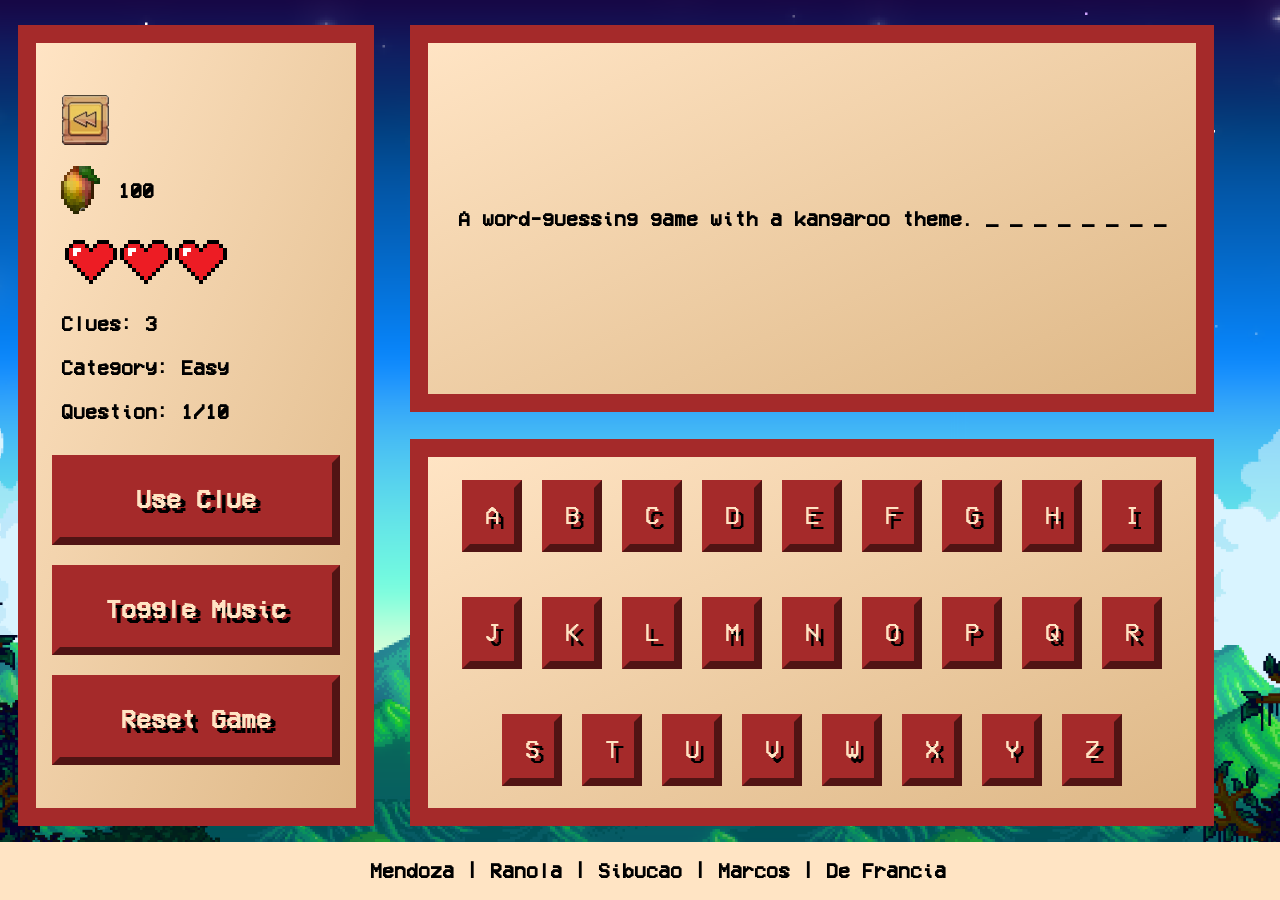
==== game.html @ 8ffad382 "Add files via upload" ====
<!DOCTYPE html>
<html lang="en">
<head>
    <meta charset="UTF-8">
    <meta name="viewport" content="width=device-width, initial-scale=1.0">
	<link rel="icon" href="points.png">
	<link rel="stylesheet" href="mystyle.css">

    <title>Wonder Words</title>
    <style>

		
		

    </style>
</head>
<footer>Mendoza | Ranola | Sibucao | Marcos | De Francia</footer>
<body>

	<div class="menuBox">
	
		<div class="Panel">
			<a id="backBtn" href="index.html"><img src="exit.png" title="Go Back"></a>
		</div>
		
		<div class="Panel">
			<div id="pointsIcon"><img src="points.png" title="Points"></div>
			<div id="points" style="margin-left: 2vh;"></div>
		</div>
		
		<div class="Panel" id="strikesPanel">
			<div id="strikes"></div>
			<div id="strikesIcon" title="Lives"></div>
		</div>
		
		<div class="Panel-1">
			<div id="clues"></div><br>
			<div id="category"></div><br>
			<div id="questions"></div><br>
		</div>
		
		<button class="btn1" id="clueButton" onclick="showCluePopup()"><b>Use Clue</b></button>
		
		<div class="modal" id="clueModal">
			<div class="modal-content">
				<p>Please select a type of clue.<br><br><br></p>
				<button class="btn1" onclick="useClue('consonant'), closeCluePopup()">Consonant</button>
				<button class="btn1" onclick="useClue('vowel'), closeCluePopup()">Vowel</button>
				<button class="btn1" onclick="closeCluePopup()">Cancel</button>
			</div>
		</div>
		
		<button id="playMusic"><b>Toggle Music</b></button>
		
		<button onclick="showResetConfirmationPopup()"><b>Reset Game</b></button>
		
	</div>

<div class="overlay" id="overlay"></div>

<div class="menuBox1" id="word-display"></div>
<div class="menuBox2" id="keyboard"></div>

<div id="custom-alert-box" class="box">
    <div id="custom-alert-content"></div>
    <button class="btn1" id="custom-button" onclick="removeCustomAlert()">OK</button>
</div>

<div id="reset-alert-box">
    <div id="reset-alert-content">Are you sure you want to reset the game? You will lose all your current progress.<br><br><br><br><br></div>
    <button onclick="resetGame(), hideResetConfirmationPopup()">Yes</button>
    <button onclick="hideResetConfirmationPopup()">Cancel</button>
</div>

<footer>Mendoza | Ranola | Sibucao | Marcos | De Francia</footer>

<audio id="buttonPress" src="buttonPress.mp3"></audio>
<audio id="backgroundMusic" src="gameBackground.mp3" autoplay loop></audio>
<audio id="deathSound" src="death.mp3"></audio>
<audio id="wrongLetterSound" src="damage.mp3"></audio>
<audio id="correctLetterSound" src="correctLetter.mp3"></audio>
<audio id="completeWordSound" src="completeWord.mp3"></audio>
<audio id="completeRoundSound" src="completeRound.mp3"></audio>
<audio id="giveClueSound" src="giveClue.mp3"></audio>
<audio id="goBackSound" src="goBack.mp3"></audio>

<script src="myscript_game.js"></script>

</body>
</html>
---- mystyle.css ----
@font-face {
		font-family: pixel;
		src: url(pixel.ttf);
	}
	
	body {
		margin:0;
		
		font-family: pixel;
		font-weight: bolder;
		font-size: 20px;

		
		background: url('background.png') no-repeat center center fixed;
		-webkit-background-size: cover;
		-moz-background-size: cover;
		-o-background-size: cover;
		background-size: cover;
		
		padding-top: 25px;
		
		overflow: hidden;
	}
	
	footer {
		position: fixed;
		font-weight: bolder;
		
		bottom: 0;
		width: 100%;
		
		background-color: bisque; 
		text-align: center;
		
		padding: 2vh;
	}

	button {
		font-family: pixel;
		text-shadow: 5px 5px black;
		font-size: 25px;
		color: bisque;
		
		width: 90%;
		height: 10vh;
		
		margin: 10px;
		
		background-color: brown;
		border-color: brown;
		border-width: 8px;
	}
	
	button:disabled,button[disabled] {
		font-family: pixel;
		font-size: 16px;
		width: 60px; 
		height: 60px; 
		background-color: brown;
		border-color: brown;
		border-width: 8px;
		color: gray;
		text-shadow: 3px 3px black;
		cursor: not-allowed; 
	}
	
	#keyboard button {
		font-family: pixel;
		text-shadow: 5px 5px black;
		font-size: 25px;
		color: bisque;
		
		width: 60px;
		height: 8vh;
		
		margin: 10px;
		
		background-color: brown;
		border-color: brown;
		border-width: 8px;
	}
	
	#keyboard button:disabled, #keyboard button.correct-guess {
		background-color: gray;
		border-color: gray;
		color: gainsboro;
		text-shadow: none;
	}
	
	/* !--container-- */
	.menuBox {
		margin-left: 2vh;
		margin-right: 2vh;
		
		float: left;
		width: 25%;
		height: 85vh;

		border-color: brown;
		border-style: solid;
		border-width: 2vh;
		
		display: flex;
		flex-direction: column;
		
		justify-content: center;
		align-items: center;
		background-image: linear-gradient(to bottom right, bisque, burlywood);
		
		animation: slideInLeft 2s ease-out;
	}
	
	.menuBox1 {
		margin-left: 2vh;
		margin-right: 2vh;

		
		float: left;
		width: 60%;
		height: 39vh;

		border-color: brown;
		border-style: solid;
		border-width: 2vh;
		
		display: flex;
		flex-direction: column;
		
		justify-content: center;
		align-items: center;
		background-image: linear-gradient(to bottom right, bisque, burlywood);
		
	}
	
	.menuBox2 {
		margin: 3vh;
	
		margin-left: 2vh;
		margin-right: 2vh;
		
		float: left;
		width: 60%;
		height: 39vh;

		border-color: brown;
		border-style: solid;
		border-width: 2vh;
		
		display: flex;
		flex-wrap: wrap;
		
		justify-content: center;
		align-items: center;
		background-image: linear-gradient(to bottom right, bisque, burlywood);
		
	}
	
	.titleBox {
		float: left;
		width: 70%;
		height: 90vh;
		
		display: flex;
		justify-content: center;
		align-items: center;
		
		animation: slideInTop 2s ease-out;
	}
	/* --containers--! */
	
	/* !--contents inside the containers-- */
	.Panel {
		margin-top: 2vh;
		margin-left: 25px;
		display: flex;
		align-items: center;
		align-self: flex-start;
	}
	
	.Panel-1 {
		margin-top: 2vh;
		margin-left: 25px;
		display: flex;
		flex-direction: column;
		align-self: flex-start;
	}
	
	/* --contents inside the containers--! */
	
	/* !--animations-- */
	@keyframes slideInTop {
		0% {
			transform: translateY(-100%);
		}

		100% {
			transform: translateY(0);
		}
	}

	@keyframes slideInLeft {
		0% {
			transform: translateX(-100%);
		}

		100% {
			transform: translateX(0);
		}
	}
	/* --animations--! */
	
	/* !--howToPlaybtn (Modal)-- */
	
	/* The Modal (background) */
	.modal {
		display: none; /* Hidden by default */
		position: fixed; /* Stay in place */
		z-index:  1; /* Sit on top */
		left:  0;
		top:  0;
		width:  100%; /* Full width */
		height:  100%; /* Full height */
		overflow: auto; /* Enable scroll if needed */
		background-color: rgb(0,0,0); /* Fallback color */
		background-color: rgba(0,0,0,0.4); /* Black w/ opacity */
	}

	/* Modal Content/Box */
	.modal-content {
		background-image: linear-gradient(to bottom right, bisque, burlywood);
		
		margin:  5% auto; /*  15% from the top and centered */
		padding:  30px;
		padding-right: 50px;
		
		border-color: brown;
		border-style: solid;
		border-width: 1vh;
		
		width:  50%; /* Could be more or less, depending on screen size */
		
		text-align:center;
	}
	
	.modal-content button {
		box-sizing: border-box;
		width: calc(33.33% - 8px);
		margin: 0 auto;
	}

	/* The Close Button */
	#closeModalBtn {
	  color: black;
	  float: right;
	  font-size:  38px;
	  font-weight: bold;
	}

	#closeModalBtn:hover,
	#closeModalBtn:focus {
	  color: gray;
	  text-decoration: none;
	  cursor: pointer;
	}

	/* i think placeholders  */
	.overlay {
	  display: none;
	  position: fixed;
	  top:  0;
	  left:  0;
	  width:  100%;
	  height:  100%;
	  background-color: rgba(0,0,0,0.5);
	}
	
	.show {
		display: block;
	}
	/* i think placeholders */
	
	/* --howToPlaybtn (Modal)--! */	
	
	
	/* !--alertBox/popupBox-- */
	
	#custom-alert-box {
		position: fixed;
		display: none;
		top: 50%;
		left: 50%;
		transform: translate(-50%, -50%);
		padding: 20px;
		background-image: linear-gradient(to bottom right, bisque, burlywood);
		border: 8px solid brown;
		z-index: 9999;
		width: 600px;
		text-align: center;
	}
	
	#custom-button {
		margin-top: 50px;
		height: 65px;
		font-family: pixel;
		color: bisque;
		text-shadow: 5px 5px black;
		font-size: 25px;
		background-color: brown;
		border-color: brown;
		border-width: 8px;
	}

	#custom-alert-content {
		margin-top: 2px;
	}
		
	#reset-alert-box {
		position: fixed;
		display: none;
		top: 50%;
		left: 50%;
		transform: translate(-50%, -50%);
		padding: 20px;
		background-image: linear-gradient(to bottom right, bisque, burlywood);
		border: 8px solid brown;
		z-index: 9999;
		width: 600px;
		text-align: center;
	}
	
	#reset-alert-box button{
		box-sizing: border-box;
		width: calc(33.33% - 8px);
		margin: 0 auto;
	}
	

	#reset-alert-content {
		margin-top: 2px;
	}
	
	/* --alertBox/popupBox--! */
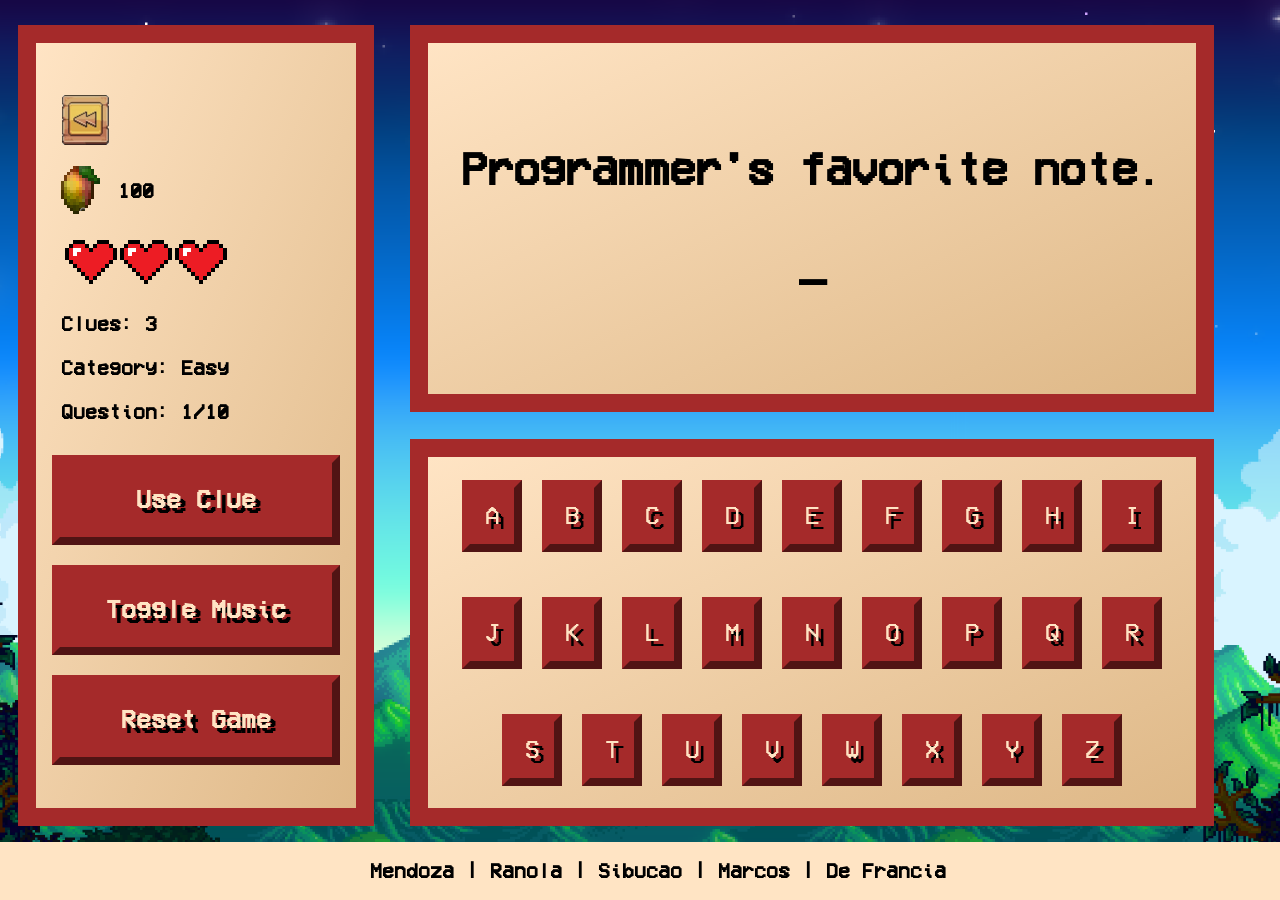
==== commit 16cfb993: "Update game.html" ====
--- a/game.html
+++ b/game.html
@@ -7,12 +7,7 @@
 	<link rel="stylesheet" href="mystyle.css">
 
     <title>Wonder Words</title>
-    <style>
 
-		
-		
-
-    </style>
 </head>
 <footer>Mendoza | Ranola | Sibucao | Marcos | De Francia</footer>
 <body>
@@ -42,7 +37,7 @@
 		<button class="btn1" id="clueButton" onclick="showCluePopup()"><b>Use Clue</b></button>
 		
 		<div class="modal" id="clueModal">
-			<div class="modal-content">
+			<div class="modal-content popup-overlay">
 				<p>Please select a type of clue.<br><br><br></p>
 				<button class="btn1" onclick="useClue('consonant'), closeCluePopup()">Consonant</button>
 				<button class="btn1" onclick="useClue('vowel'), closeCluePopup()">Vowel</button>
@@ -87,4 +82,4 @@
 <script src="myscript_game.js"></script>
 
 </body>
-</html>+</html>
--- a/mystyle.css
+++ b/mystyle.css
@@ -87,7 +87,7 @@
 		text-shadow: none;
 	}
 	
-	/* !--container-- */
+	/* !--containers- */
 	.menuBox {
 		margin-left: 2vh;
 		margin-right: 2vh;
@@ -185,6 +185,10 @@
 		align-self: flex-start;
 	}
 	
+	#word-display {
+		font-size: 5vh;
+		text-align: center;
+	}
 	/* --contents inside the containers--! */
 	
 	/* !--animations-- */
@@ -334,9 +338,8 @@
 		margin: 0 auto;
 	}
 	
-
 	#reset-alert-content {
 		margin-top: 2px;
 	}
 	
-	/* --alertBox/popupBox--! */+	/* --alertBox/popupBox--! */
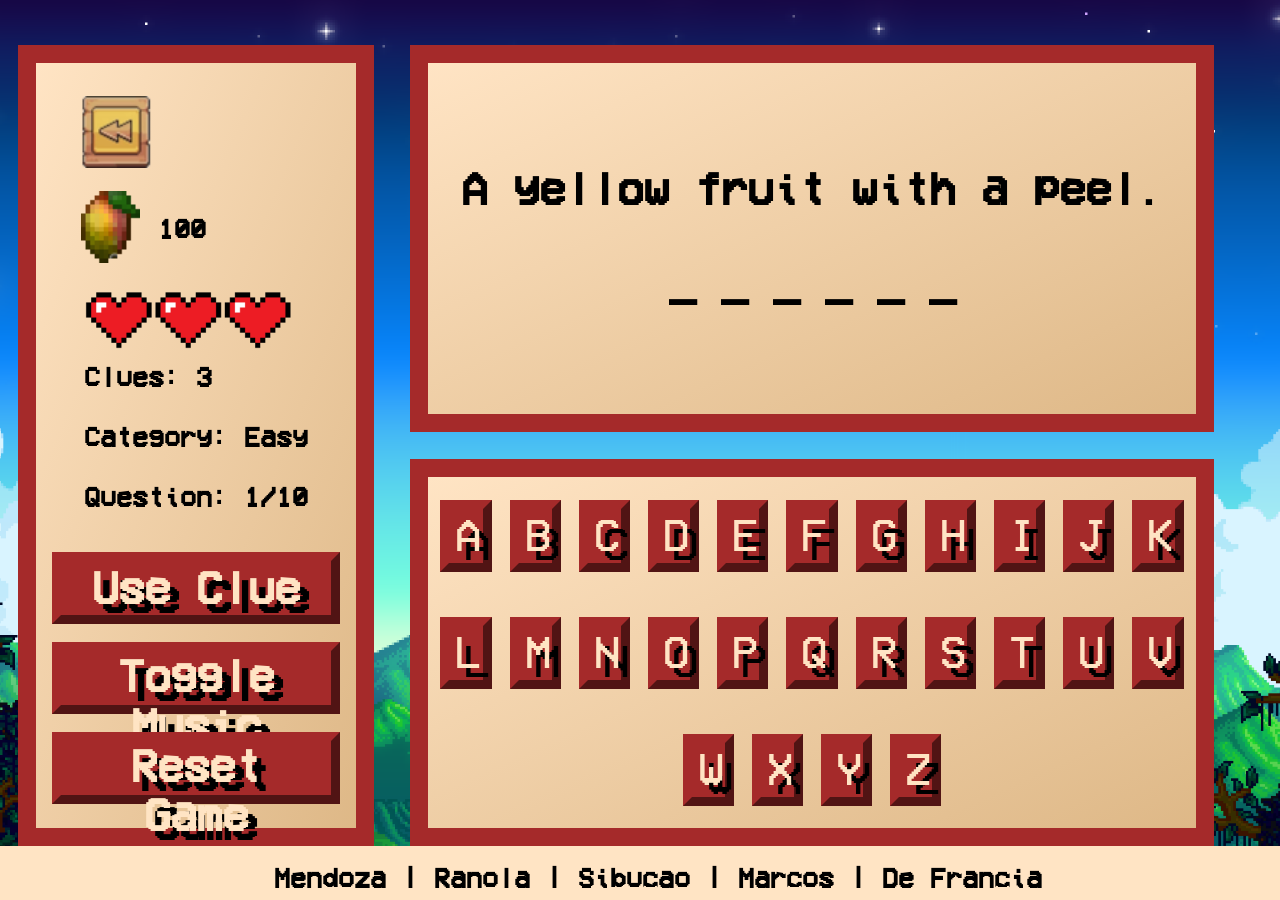
==== commit 3928599d: "fix: button not disabling after reaching 0 fix: all buttons now play buttonPress audio" ====
--- a/game.html
+++ b/game.html
@@ -34,14 +34,16 @@
 			<div id="questions"></div><br>
 		</div>
 		
-		<button class="btn1" id="clueButton" onclick="showCluePopup()"><b>Use Clue</b></button>
+		<button class="modalClueButtons" id="clueButton" onclick="showCluePopup()"><b>Use Clue</b></button>
 		
 		<div class="modal" id="clueModal">
 			<div class="modal-content popup-overlay">
 				<p>Please select a type of clue.<br><br><br></p>
-				<button class="btn1" onclick="useClue('consonant'), closeCluePopup()">Consonant</button>
-				<button class="btn1" onclick="useClue('vowel'), closeCluePopup()">Vowel</button>
-				<button class="btn1" onclick="closeCluePopup()">Cancel</button>
+				<!-- change button class so line 171 works in javaScript -->
+				<button class="modalClueButtons" onclick="useClue('consonant'), closeCluePopup()">Consonant</button> 
+				<button class="modalClueButtons" onclick="useClue('vowel'), closeCluePopup()">Vowel</button>
+				<button class="modalClueButtons" onclick="closeCluePopup()">Cancel</button>
+				<!-- change button class so line 171 works in javaScript -->
 			</div>
 		</div>
 		
--- a/mystyle.css
+++ b/mystyle.css
@@ -3,81 +3,82 @@
 		src: url(pixel.ttf);
 	}
 	
-	body {
+	body {		
 		margin:0;
 		
 		font-family: pixel;
 		font-weight: bolder;
-		font-size: 20px;
-
-		
+		font-size: 3vh;
+
 		background: url('background.png') no-repeat center center fixed;
 		-webkit-background-size: cover;
 		-moz-background-size: cover;
 		-o-background-size: cover;
 		background-size: cover;
 		
-		padding-top: 25px;
-		
-		overflow: hidden;
+		padding-top: 5vh;
+		
 	}
 	
 	footer {
 		position: fixed;
 		font-weight: bolder;
+		font-size: 3vh;
 		
 		bottom: 0;
 		width: 100%;
+		height: 2vh;
 		
 		background-color: bisque; 
 		text-align: center;
 		
 		padding: 2vh;
 	}
+	
+	img {
+		height: 8vh;
+	}
+	
+	#title {
+		height: 50vh;
+	}
 
 	button {
 		font-family: pixel;
-		text-shadow: 5px 5px black;
-		font-size: 25px;
+		text-shadow: 1vh 1vh black;
+		font-size: 5vh;
 		color: bisque;
 		
 		width: 90%;
-		height: 10vh;
-		
-		margin: 10px;
+		height: 8vh;
+		
+		margin: 1vh;
 		
 		background-color: brown;
 		border-color: brown;
-		border-width: 8px;
+		border-width: 1vh;
 	}
 	
 	button:disabled,button[disabled] {
-		font-family: pixel;
-		font-size: 16px;
-		width: 60px; 
-		height: 60px; 
 		background-color: brown;
-		border-color: brown;
-		border-width: 8px;
 		color: gray;
-		text-shadow: 3px 3px black;
 		cursor: not-allowed; 
 	}
 	
 	#keyboard button {
 		font-family: pixel;
-		text-shadow: 5px 5px black;
-		font-size: 25px;
+		text-shadow: 1vh 1vh black;
+		font-size: 5vh;
 		color: bisque;
 		
-		width: 60px;
+		width: 4vw;
 		height: 8vh;
 		
-		margin: 10px;
+		margin: 1vh;
 		
 		background-color: brown;
 		border-color: brown;
-		border-width: 8px;
+		border-width: 1vh;
 	}
 	
 	#keyboard button:disabled, #keyboard button.correct-guess {
@@ -114,7 +115,6 @@
 		margin-left: 2vh;
 		margin-right: 2vh;
 
-		
 		float: left;
 		width: 60%;
 		height: 39vh;
@@ -171,15 +171,15 @@
 	/* !--contents inside the containers-- */
 	.Panel {
 		margin-top: 2vh;
-		margin-left: 25px;
+		margin-left: 5vh;
 		display: flex;
 		align-items: center;
 		align-self: flex-start;
 	}
 	
-	.Panel-1 {
+	.PANEL-1 {
 		margin-top: 2vh;
-		margin-left: 25px;
+		margin-left: 5vh;
 		display: flex;
 		flex-direction: column;
 		align-self: flex-start;
@@ -234,8 +234,7 @@
 		background-image: linear-gradient(to bottom right, bisque, burlywood);
 		
 		margin:  5% auto; /*  15% from the top and centered */
-		padding:  30px;
-		padding-right: 50px;
+		padding:  2vh;
 		
 		border-color: brown;
 		border-style: solid;
@@ -248,7 +247,7 @@
 	
 	.modal-content button {
 		box-sizing: border-box;
-		width: calc(33.33% - 8px);
+		width: calc(30% - 1vh);
 		margin: 0 auto;
 	}
 
@@ -256,7 +255,7 @@
 	#closeModalBtn {
 	  color: black;
 	  float: right;
-	  font-size:  38px;
+	  font-size:  8vh;
 	  font-weight: bold;
 	}
 
@@ -341,5 +340,21 @@
 	#reset-alert-content {
 		margin-top: 2px;
 	}
+
+	/* inefficent way of making clue button disabled. Find better implementation of button disabling */
+	.modalClueButtons:disabled {
+		background-color: gray;
+		border-color: gray;
+		color: gainsboro;
+		text-shadow: none;
+	}
+
+	/* same problem as above */
+	#playMusic:disabled { 
+		background-color: gray;
+		border-color: gray;
+		color: gainsboro;
+		text-shadow: none;
+	}
 	
 	/* --alertBox/popupBox--! */
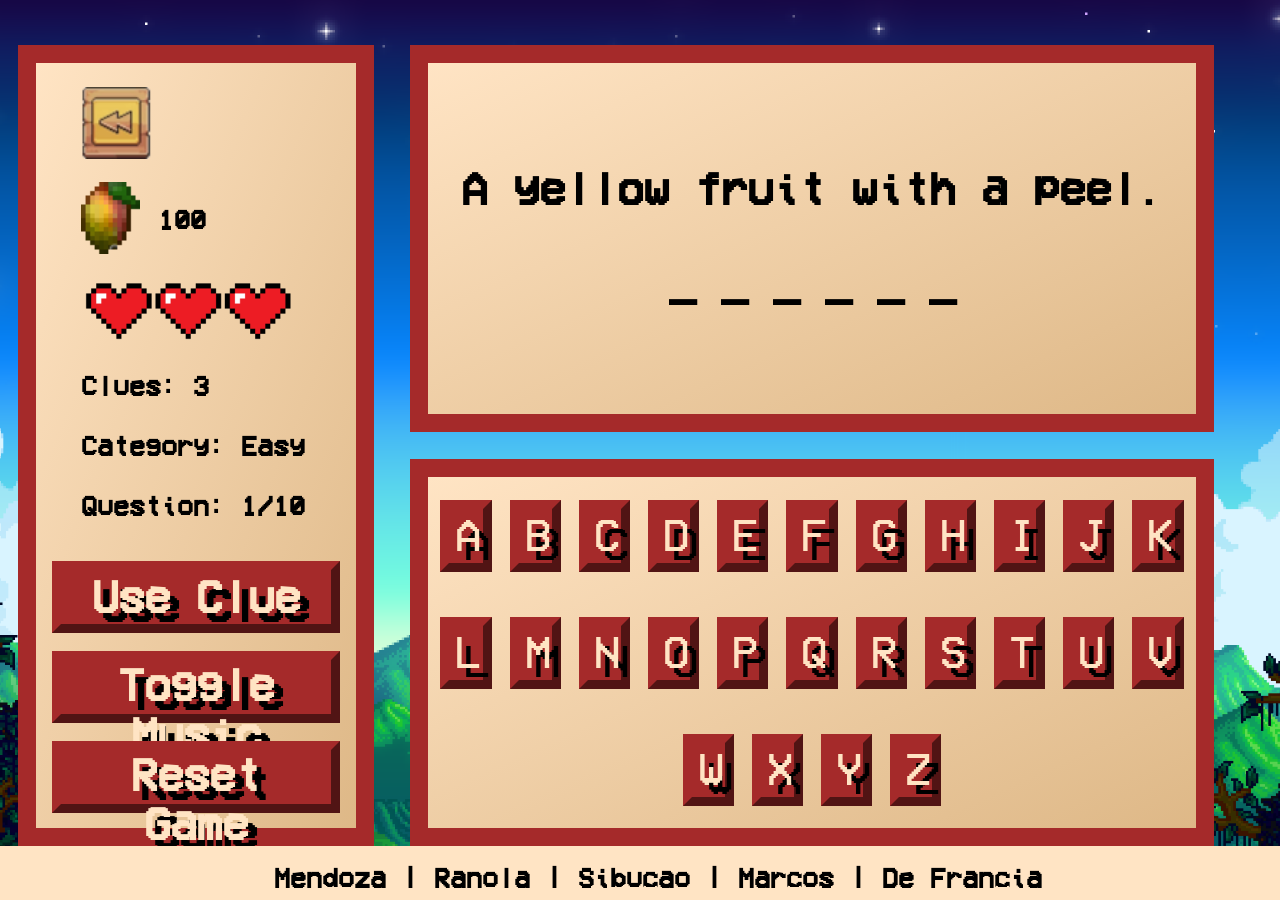
==== commit 968cf215: "feat(function): add pressButton in back button Make font text larger, inefficient implementaiton" ====
--- a/game.html
+++ b/game.html
@@ -37,8 +37,14 @@
 		<button class="modalClueButtons" id="clueButton" onclick="showCluePopup()"><b>Use Clue</b></button>
 		
 		<div class="modal" id="clueModal">
+			<!-- pop-overlay UNKNOWN CLASS?! -->
 			<div class="modal-content popup-overlay">
-				<p>Please select a type of clue.<br><br><br></p>
+			<!-- pop-overlay UNKNOWN CLASS?! -->
+			
+				<!-- make font larger, bobo nanan nag code pangit implementation -->
+				<p style="font-size: 5vh;">Please select a type of clue.<br><br></p> 
+				<!-- make font larger, bobo nanan nag code pangit implementation -->
+
 				<!-- change button class so line 171 works in javaScript -->
 				<button class="modalClueButtons" onclick="useClue('consonant'), closeCluePopup()">Consonant</button> 
 				<button class="modalClueButtons" onclick="useClue('vowel'), closeCluePopup()">Vowel</button>
--- a/mystyle.css
+++ b/mystyle.css
@@ -177,7 +177,7 @@
 		align-self: flex-start;
 	}
 	
-	.PANEL-1 {
+	.Panel-1 {
 		margin-top: 2vh;
 		margin-left: 5vh;
 		display: flex;
@@ -234,7 +234,7 @@
 		background-image: linear-gradient(to bottom right, bisque, burlywood);
 		
 		margin:  5% auto; /*  15% from the top and centered */
-		padding:  2vh;
+		padding:  3vh;
 		
 		border-color: brown;
 		border-style: solid;
@@ -243,6 +243,8 @@
 		width:  50%; /* Could be more or less, depending on screen size */
 		
 		text-align:center;
+
+		font-size: 3.11vh;
 	}
 	
 	.modal-content button {
@@ -313,9 +315,11 @@
 		border-width: 8px;
 	}
 
+	/* redundant css, becomes overidden by inline css of myscript_game.js */
 	#custom-alert-content {
 		margin-top: 2px;
 	}
+	/* redundant css, becomes overidden by inline css of myscript_game.js */
 		
 	#reset-alert-box {
 		position: fixed;
